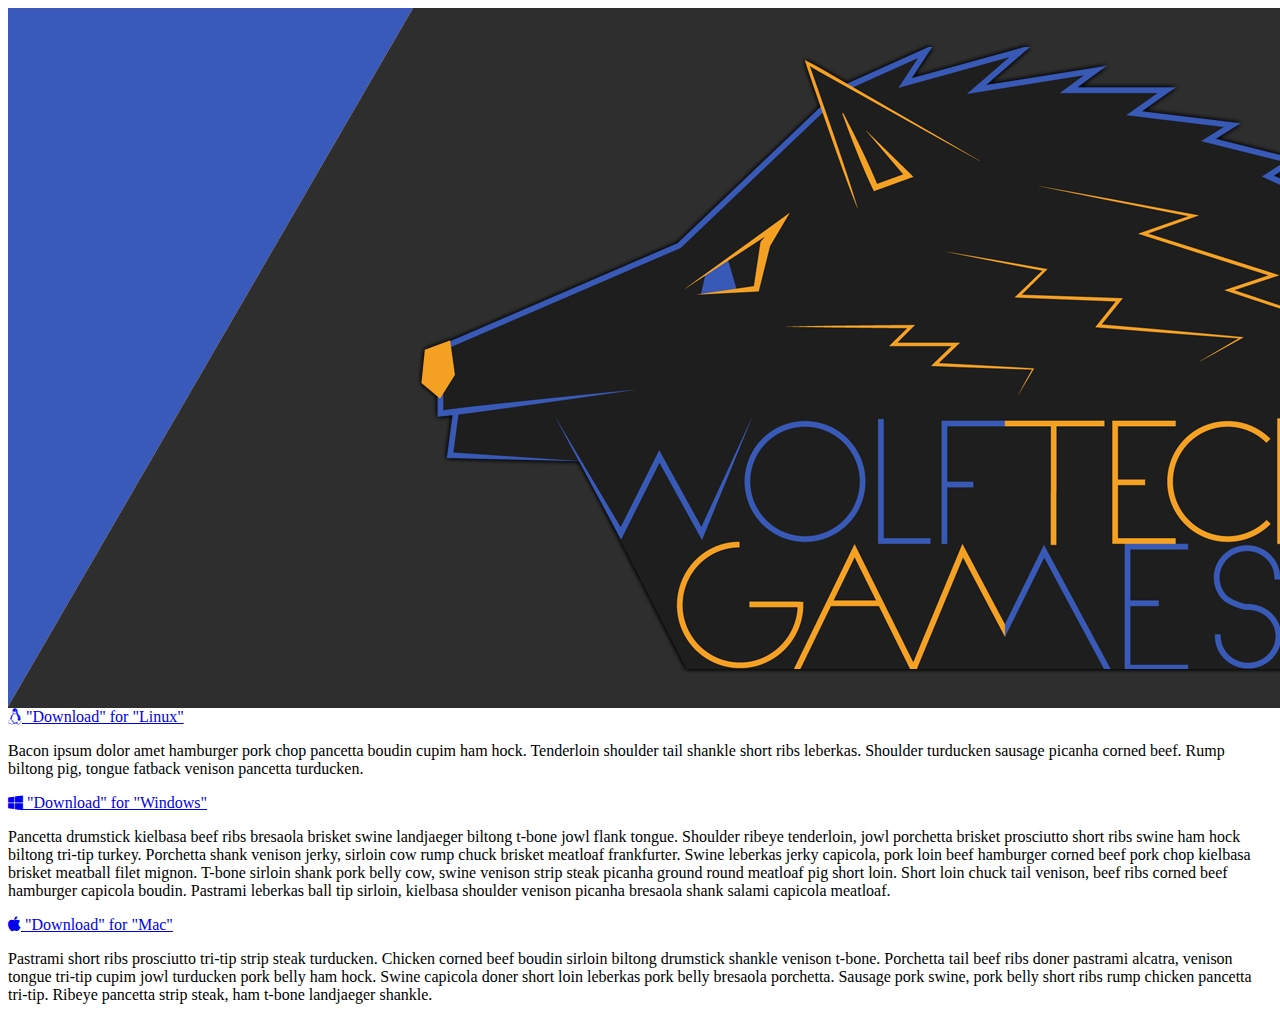
==== beta/index.html @ 6340a063 "Beta test 1" ====
<html>
    <head>
        <title>
            Wolftech Games
        </title> 
        <!-- Imports pure.css Stylesheets -->
        <link rel="stylesheet" href="stylesheet.css" />
        <!--[if lte IE 8]>
        <link rel="stylesheet" href="http://yui.yahooapis.com/pure/0.6.0/grids-responsive-old-ie-min.css">
        <![endif]-->
        <!--[if gt IE 8]><!-->
        <link rel="stylesheet" href="http://yui.yahooapis.com/pure/0.6.0/grids-responsive-min.css"/>
        <!--<![endif]-->
        <meta name="viewport" content="width=device-width, initial-scale=1"/>
        <link rel="stylesheet" href="//maxcdn.bootstrapcdn.com/font-awesome/4.3.0/css/font-awesome.min.css">
        <link rel="stylesheet" href="http://yui.yahooapis.com/pure/0.6.0/pure-min.css"/>
    </head>
    
    <body>
        <img class="pure-img" src="img/BANNER.png" alt="Wolftech Games"/>
        <div class="pure-g">
            <div class="pure-u-1-5 pure-u-md-1-5">
                <a class="pure-button pure-button-primary" href="#">
                    <i class="fa fa-linux fa-spin"></i>
                    "Download" for "Linux"
                </a>
                <p>
                    Bacon ipsum dolor amet hamburger pork chop pancetta boudin cupim ham hock. Tenderloin shoulder tail shankle short ribs leberkas. 
                    Shoulder turducken sausage picanha corned beef. Rump biltong pig, tongue fatback venison pancetta turducken.
                </p>
            </div>
            <div class="pure-u-5-8 pure-u-md-5-8">
                <a class="pure-button pure-button-primary" href="#">
                    <i class="fa fa-windows fa-spin"></i>
                    "Download" for "Windows"
                </a>
                <p>
                    Pancetta drumstick kielbasa beef ribs bresaola brisket swine landjaeger biltong t-bone jowl flank tongue. 
                    Shoulder ribeye tenderloin, jowl porchetta brisket prosciutto short ribs swine ham hock biltong tri-tip turkey. 
                    Porchetta shank venison jerky, sirloin cow rump chuck brisket meatloaf frankfurter. Swine leberkas jerky capicola, pork loin beef 
                    hamburger corned beef pork chop kielbasa brisket meatball filet mignon. T-bone sirloin shank pork belly cow, swine venison strip steak 
                    picanha ground round meatloaf pig short loin. Short loin chuck tail venison, beef ribs corned beef hamburger capicola boudin. Pastrami 
                    leberkas ball tip sirloin, kielbasa shoulder venison picanha bresaola shank salami capicola meatloaf.
                </p>
            </div>
            <div class="pure-u-3-24 pure-u-md-3-24">
                <a class="pure-button pure-button-primary" href="#">
                    <i class="fa fa-apple fa-spin"></i>
                    "Download" for "Mac"
                </a>        
                <p>
                    Pastrami short ribs prosciutto tri-tip strip steak turducken. Chicken corned beef boudin sirloin biltong 
                    drumstick shankle venison t-bone. 
                    Porchetta tail beef ribs doner pastrami alcatra, venison tongue tri-tip cupim jowl turducken pork belly ham hock. Swine capicola doner 
                    short loin leberkas pork belly bresaola porchetta. Sausage pork swine, pork belly short ribs rump chicken pancetta tri-tip. Ribeye
                    pancetta strip steak, ham t-bone landjaeger shankle.
                </p>
            </div>
        </div>
    </body>
</html>
---- beta/stylesheet.css ----
.borderless {
    padding: 0em;
    margin: 0em;
    border: 0em;
}
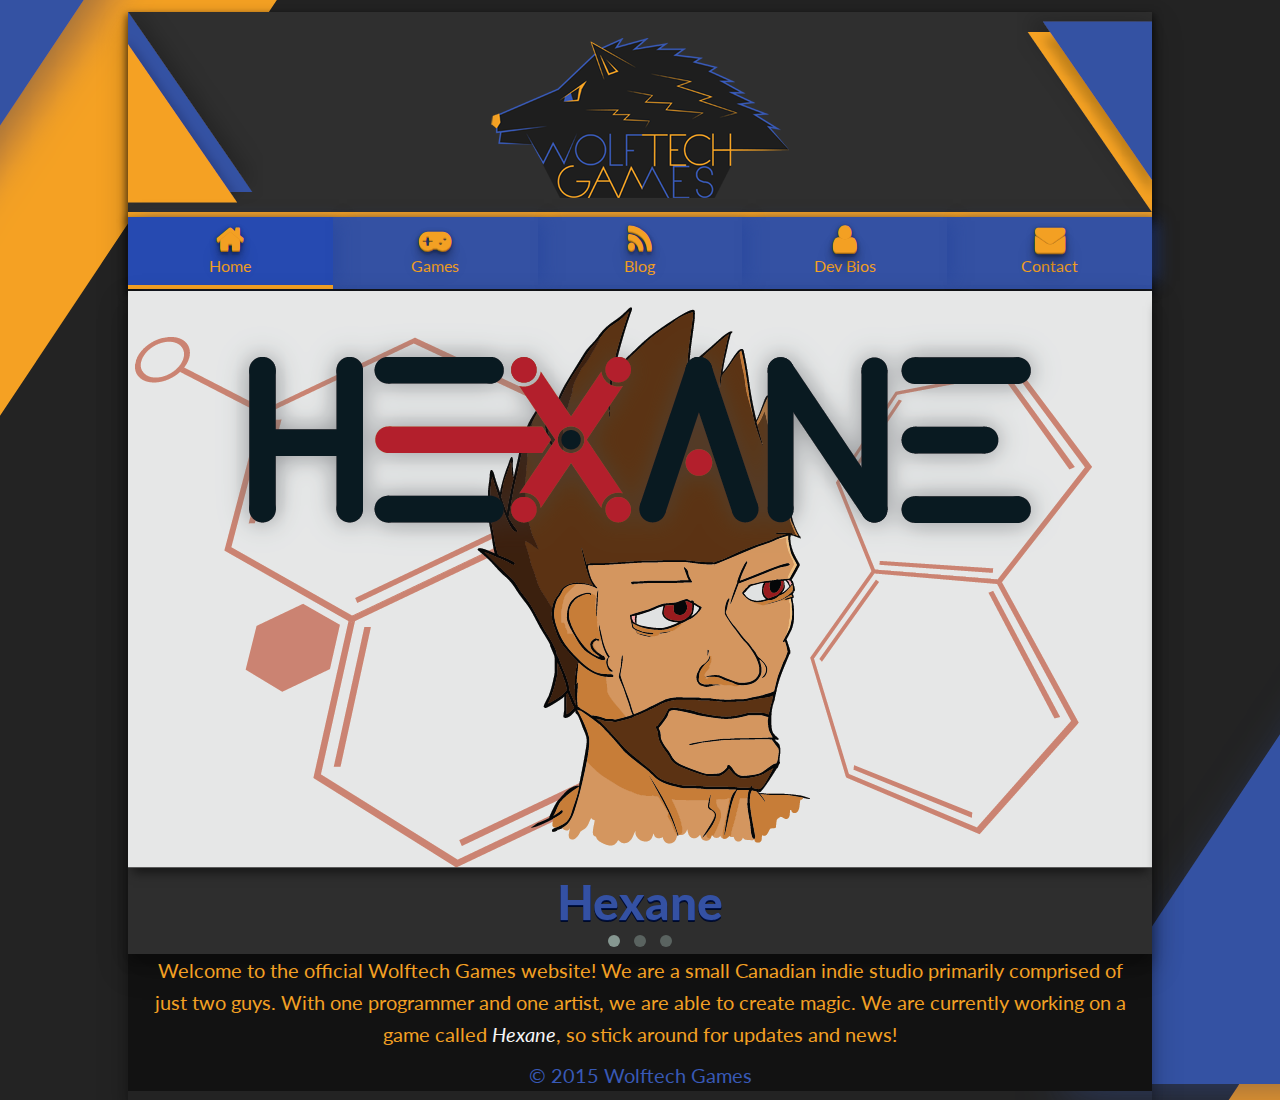
==== commit e7743e94: "Final Site [August 23rd]" ====
--- a/beta/index.html
+++ b/beta/index.html
@@ -1,61 +1,120 @@
-<html>
+<!doctype html>
+<html class="no-js" lang="en">
+    
     <head>
-        <title>
-            Wolftech Games
-        </title> 
-        <!-- Imports pure.css Stylesheets -->
-        <link rel="stylesheet" href="stylesheet.css" />
-        <!--[if lte IE 8]>
-        <link rel="stylesheet" href="http://yui.yahooapis.com/pure/0.6.0/grids-responsive-old-ie-min.css">
-        <![endif]-->
-        <!--[if gt IE 8]><!-->
-        <link rel="stylesheet" href="http://yui.yahooapis.com/pure/0.6.0/grids-responsive-min.css"/>
-        <!--<![endif]-->
-        <meta name="viewport" content="width=device-width, initial-scale=1"/>
-        <link rel="stylesheet" href="//maxcdn.bootstrapcdn.com/font-awesome/4.3.0/css/font-awesome.min.css">
-        <link rel="stylesheet" href="http://yui.yahooapis.com/pure/0.6.0/pure-min.css"/>
+      <meta charset="utf-8" />
+      <title>WolfTech Games | Home</title>
+      <link rel="stylesheet" href="css/foundation.css" />
+      <link rel="stylesheet" href="css/stylesheet.css" />
+      <link rel="stylesheet" href="css/owl.carousel.css" />
+      <link rel="stylesheet" href="css/owl.theme.css" />
+      <meta name="viewport" content="width=device-width, initial-scale=1"/>
+      <link rel="stylesheet" href="font-awesome-4.3.0/css/font-awesome.min.css">
+      <link href='http://fonts.googleapis.com/css?family=Lato:400,900' rel='stylesheet' type='text/css'>
+      <!--favicon-->
+      <link rel="icon" type="image/png" href="img/favicon.png">
     </head>
-    
+
     <body>
-        <img class="pure-img" src="img/BANNER.png" alt="Wolftech Games"/>
-        <div class="pure-g">
-            <div class="pure-u-1-5 pure-u-md-1-5">
-                <a class="pure-button pure-button-primary" href="#">
-                    <i class="fa fa-linux fa-spin"></i>
-                    "Download" for "Linux"
-                </a>
-                <p>
-                    Bacon ipsum dolor amet hamburger pork chop pancetta boudin cupim ham hock. Tenderloin shoulder tail shankle short ribs leberkas. 
-                    Shoulder turducken sausage picanha corned beef. Rump biltong pig, tongue fatback venison pancetta turducken.
-                </p>
-            </div>
-            <div class="pure-u-5-8 pure-u-md-5-8">
-                <a class="pure-button pure-button-primary" href="#">
-                    <i class="fa fa-windows fa-spin"></i>
-                    "Download" for "Windows"
-                </a>
-                <p>
-                    Pancetta drumstick kielbasa beef ribs bresaola brisket swine landjaeger biltong t-bone jowl flank tongue. 
-                    Shoulder ribeye tenderloin, jowl porchetta brisket prosciutto short ribs swine ham hock biltong tri-tip turkey. 
-                    Porchetta shank venison jerky, sirloin cow rump chuck brisket meatloaf frankfurter. Swine leberkas jerky capicola, pork loin beef 
-                    hamburger corned beef pork chop kielbasa brisket meatball filet mignon. T-bone sirloin shank pork belly cow, swine venison strip steak 
-                    picanha ground round meatloaf pig short loin. Short loin chuck tail venison, beef ribs corned beef hamburger capicola boudin. Pastrami 
-                    leberkas ball tip sirloin, kielbasa shoulder venison picanha bresaola shank salami capicola meatloaf.
-                </p>
-            </div>
-            <div class="pure-u-3-24 pure-u-md-3-24">
-                <a class="pure-button pure-button-primary" href="#">
-                    <i class="fa fa-apple fa-spin"></i>
-                    "Download" for "Mac"
-                </a>        
-                <p>
-                    Pastrami short ribs prosciutto tri-tip strip steak turducken. Chicken corned beef boudin sirloin biltong 
-                    drumstick shankle venison t-bone. 
-                    Porchetta tail beef ribs doner pastrami alcatra, venison tongue tri-tip cupim jowl turducken pork belly ham hock. Swine capicola doner 
-                    short loin leberkas pork belly bresaola porchetta. Sausage pork swine, pork belly short ribs rump chicken pancetta tri-tip. Ribeye
-                    pancetta strip steak, ham t-bone landjaeger shankle.
-                </p>
+        <div class="row small-collapse main-page">
+            <!-- Everything is in one row, which has a max width of 1024px -->
+            <!-- Screens larger than 1024px will show the background image behind the content -->
+            <div class="small-12 small-centered columns">
+                <!-- Header + Logo -->
+                <div id="header" class="row">
+                    <img src="img/banner-bars-01.png" id="banner-bars-left" class="small-hide">
+                    <img src="img/banner-bars-02.png" id="banner-bars-right" class="small-hide">
+                    <a>
+                        <img src="img/wolftechlogosmall.png" alt="Wolftech Games" id="logo">
+                    </a>
+                </div>
+                <!--NavBar-->
+                <div class="icon-bar five-up borderless" id="navbar">
+                    <a class="item navbar-currentpage" tabindex="0">
+                        <i class="fa fa-home "></i>
+                        <label>Home</label>
+                    </a>
+                    <a class="item" tabindex="0" href="games">
+                        <i class="fa fa-gamepad"></i>
+                        <label>Games</label>
+                    </a>
+                    <a class="item" tabindex="0" href="http://blog.wolftechgames.com/">
+                        <i class="fa fa-rss"></i>
+                        <label>Blog</label>
+                    </a>
+                    <a class="item" tabindex="0" href="bios">
+                        <i class="fa fa-user"></i>
+                        <label>Dev Bios</label>
+                    </a>
+                    <a class="item" tabindex="0" href="contact">
+                        <i class="fa fa-envelope"></i>
+                        <label>Contact</label>
+                    </a>
+                </div>
+                <!-- Carousel -->
+                <div id="carousel">
+                    <div id="owl" class="owl-carousel owl-theme">
+                        <div class="item">
+                            <a href="games/hexane/">
+                                <img src="img/hexane-1024.png" class="borderless" >
+                                <h1 class="borderless">
+                                    Hexane
+                                </h1>
+                            </a>
+                            
+                        </div>
+                        <div class="item">
+                            <a href="http://blog.wolftechgames.com">
+                                <img src="img/Blog-Pic.png" class="borderless">
+                                <h1 class="borderless">
+                                    Check out our blog!
+                                </h1>
+                            </a>
+                        </div>
+                        <div class="item">
+                            <a href="bios">
+                                <img src="img/seby-v-stew.png" class="borderless">
+                                <h1 class="borderless">
+                                   Meet the Crew
+                                </h1>
+                            </a>
+                        </div>
+                    </div>
+                </div>
+                <!--Content -->
+                <div id="content">
+                    <div class="row medium-no-collapse">
+                        <div class="medium-12 columns" id="about-wtg">
+                            <p>
+                                Welcome to the official Wolftech Games website! 
+                                We are a small Canadian indie studio
+                                primarily comprised of just two guys. 
+                                With one programmer and one artist,
+                                we are able to create magic. 
+                                We are currently working on a game called
+                                <em>Hexane</em>, so stick around
+                                for updates and news!
+                            </p>
+                        </div>
+                        <!--
+                            If more content is required,
+                            Divide this row into 8/4 columns and add stuff here.
+                        -->
+                    </div>
+                    <p id = "copyright">&copy; 2015 Wolftech Games</p>
+                </div>
             </div>
         </div>
+        
+        <!-- FOUNDATION SCRIPTS -->
+        <script src="js/vendor/modernizr.js"></script>
+        <script src="js/vendor/jquery.js"></script>
+        <script src="js/foundation.min.js"></script>
+        <script>$(document).foundation();</script>
+        <script src="jquery-1.11.3.js"></script>
+        <!-- OWL CAROUSEL SCRIPTS -->
+        <script type="text/javascript" src="js/carousel.js"></script>
+        <script src="js/owl.carousel.js"></script>
     </body>
-</html>+    
+</html>
--- a/beta/css/stylesheet.css
+++ b/beta/css/stylesheet.css
@@ -0,0 +1,514 @@
+/******************************
+**********GENERAL CSS**********
+******************************/
+
+/* general class for borderless elements*/
+.borderless {
+    padding: 0em;
+    margin: 0em;
+    border: 0em;
+}
+
+/*refers to the block the page's content is located on */
+.main-page{
+    margin-top: 0.75em;
+    margin-bottom: 2em;
+}
+
+/* default settings for elements, */
+/* also contains background image */
+body {
+    background-color: #232323;
+    color: #f3a023;
+    padding: 0;
+    margin: 0;
+    font-family: 'Lato', sans-serif;
+    font-weight: normal;
+    font-style: normal;
+    line-height: 1;
+    position: relative;
+    cursor: default;
+}
+
+/* header text in carousel */
+h1 {
+    color: #3451a3;
+    font-family: 'Lato', sans-serif;
+    font-size: 3em;
+    font-weight: 900;
+    text-align: center;
+    margin-bottom: 0;
+    text-shadow: 0 1px 0 #001348,
+                 0 2px 0 #000a27;
+}
+
+/*Sub Headers */
+h3 {
+    color: whitesmoke;
+    font-family: 'Lato', sans-serif;
+    font-size: 1.75em;
+    font-weight: 900;
+    text-align: center;
+    text-shadow: 0 1px 0 #acacac,
+                 0 2px 0 #464646;
+}
+
+a {
+    color: #3451a3;
+}
+
+a:hover {
+    color: #577ce6;
+}
+
+/******************************
+**********Specific CSS*********
+******************************/
+
+/* header bar, containing logo at top of page */
+#header {
+    background-color: #2f2f2f;
+    border-bottom: 0.313em solid #f3a023;
+    -webkit-box-shadow: 0px 4px 7px 2px rgba(0,0,0,0.5);
+    -moz-box-shadow: 0px 4px 7px 2px rgba(0,0,0,0.5);
+    box-shadow: 0px 4px 7px 2px rgba(0,0,0,0.5);
+}
+
+#banner-bars-left {
+    display: block;
+    float: left;
+}
+
+#banner-bars-right {
+    display: block;
+    float: right;
+}
+
+/* displays the logo */
+#logo{
+    display: block;
+    margin: auto auto auto auto;
+    border: auto auto auto auto;
+    padding-top: 2.5%;
+}
+
+/* the base navbar and background */
+#navbar{
+    background: #3451a3;
+    -webkit-box-shadow: 0px 4px 7px 2px rgba(0,0,0,0.5);
+    -moz-box-shadow: 0px 4px 7px 2px rgba(0,0,0,0.5);
+    box-shadow: 0px 4px 7px 2px rgba(0,0,0,0.5);
+}
+
+/* the buttons on the navbar */
+#navbar .item{
+    padding-top: 0.4em;
+    padding-bottom: 0.4em;
+    -webkit-box-shadow: 10px 0 15px -4px rgba(36, 67, 155, 0.5);
+    -moz-box-shadow: 10px 0 15px -4px rgba(36, 67, 155, 0.5);
+    box-shadow: 10px 0 15px -4px rgba(36, 67, 155, 0.5);
+}
+#navbar .item:hover{
+    background: #4872E9;
+}
+
+/* images + text on navbar buttons */
+#navbar .item *{
+    color: #f3a023;
+}
+
+/* just images on navbar */
+/* contains code for 3d shadows */
+#navbar .item i{
+    text-shadow: 0 1px 0 #F5A123,
+               0 2px 0 #D98F1F,
+               0 3px 0 #9A6516,
+               0 6px 1px rgba(0,0,0,.1),
+               0 0 5px rgba(0,0,0,.1),
+               0 1px 3px rgba(0,0,0,.3),
+               0 3px 5px rgba(0,0,0,.2),
+               0 5px 10px rgba(0,0,0,.25),
+               0 10px 10px rgba(0,0,0,.2),
+               0 20px 20px rgba(0,0,0,.15);
+}
+
+/* marks the current page on the navbar */
+.navbar-currentpage{
+    background: #264ab1;
+    border-bottom: 4px solid #F5A123;
+}
+
+/* carousel images */
+#owl .item img{
+    display: block;
+    width: 100%;
+    height: auto;
+    -webkit-box-shadow: 0px 10px 10px -5px rgba(0,0,0,0.5);
+    -moz-box-shadow: 0px 10px 10px -5px rgba(0,0,0,0.5);
+    box-shadow: 0px 10px 10px -5px rgba(0,0,0,0.5);
+}
+
+/*carousel*/
+#owl{
+    background: #2e2e2e;
+    -webkit-box-shadow: 0 14px 28px rgba(0,0,0,0.25), 0 10px 10px rgba(0,0,0,0.22);
+    -moz-box-shadow: 0 14px 28px rgba(0,0,0,0.25), 0 10px 10px rgba(0,0,0,0.22);
+    box-shadow: 0 14px 28px rgba(0,0,0,0.25), 0 10px 10px rgba(0,0,0,0.22);
+}
+
+/* content portion of webpages (under navbar/carousel) */
+#content{
+    text-align: center;
+    background: #121212;
+    margin-bottom: 0;
+    padding-bottom: 0;
+}
+
+/* adds right-hand divider to columns */
+.divider {
+    border-right: 2px solid whitesmoke;
+    margin-right:-0.625em; /* size of gutter */
+    padding-right:0.625em; /* size of gutter */
+}
+
+/* styles for the copyright clause at the bottom of every webpage */
+#copyright {
+    margin: 0.45em;
+    font-size: 1em;
+    color: #3859b6;
+}
+
+/* changes highlighted or emphasized text to white */
+em {
+    color: whitesmoke;
+}
+
+#about-wtg *{
+    margin: auto 0 auto 0;
+}
+
+/************************************************************************/
+
+/**GAMES page only**/
+#upcoming-games{
+    background: #f3a023;
+    padding-bottom: 1em;
+    margin-bottom: 0;
+}
+
+#legacy-games{
+    background: #3e3e3e;
+    padding-bottom: 1em;
+    margin-top: 0;
+    vertical-align: top;
+}
+
+#upcoming-games img{
+    box-shadow: 0 10px 20px rgba(0,0,0,0.19), 0 6px 6px rgba(0,0,0,0.23);
+}
+
+/**DEV BIOS page only**/
+.bio-portrait{
+    border-radius: 50%;
+    width: 12.5em;
+    height: 12.5em;
+}
+
+/**CONTACT page only**/
+#contact-info{
+    color: whitesmoke;
+    font-size: 1.25em;
+    background: #333333
+}
+
+#contact-info a{
+    color: #f3a023;
+    text-decoration: none;
+}
+
+#contact-info a:hover{
+    color: #ffbe5d;
+    text-decoration: underline;
+}
+
+#contact-info i{
+    color: #388aea;    
+}
+
+#email-header{
+    font-size: 1.5em;
+    color: whitesmoke;
+}
+
+.email{
+    color: #3859b6;
+}
+
+#mc_embed_signup{
+    position: relative;
+    display: block;
+    background:#333333;
+    padding: 0.625em;
+    height: 420px;
+    border: 1px solid #444444;
+    border-radius: 5px;
+}
+
+#mc_embed_signup .email {
+    display: block;
+    margin-right: auto;
+    margin-left: auto;
+    width: 75%
+    border: 1px solid #999;
+    text-align: center;
+    color: #3451a3;
+    font-size:1.125em;
+    -moz-box-sizing:    border-box;
+    -webkit-box-sizing: border-box;
+    box-sizing:         border-box;
+}
+
+#mc-embedded-subscribe-form{
+    display: absolute;
+    border-top: 1px solid #000;
+    border-bottom: 1px solid #000;
+    position: relative;
+}
+
+#mc_embed_signup .email:focus {
+    border-color: #333;
+}
+
+#mc_embed_signup .button {
+    font-size: 0.8em;
+    font-weight: bold;
+    color: #fff;
+    cursor: pointer;
+    border: 0;
+    border-radius: 0.625em;
+    background: #3451a3;
+    margin-top: 0em;
+    padding-top: .75em;
+    padding-bottom: .75em;
+}
+
+#unsubcribe{
+    font-size: 1em !important; 
+    color: #687ebf !important;
+    margin-top: -0.75em;
+    margin-bottom: 0.75em;
+    display: block;
+}
+
+#unsubscribe:hover{
+    color: #3c5cba !important;
+}
+
+/******************************************
+*************| MEDIA QUERIES |*************
+******************************************/
+
+
+/****************
+Tiny Screens
+****************/
+@media only screen and (max-width: 20em) { /* max-width 320px, mobile-only styles*/
+    body{
+        background-color: #121212;
+    }
+    
+    h1{
+        font-size: 1.35em;
+    }
+    
+    h3{
+        font-size: 1.0125em;    
+    }
+    
+    #navbar .item label{
+        display: none;
+    }
+    
+    #navbar .item i{
+        display: block;
+        margin-left: -100%;
+        margin-right: -100%;
+        padding-bottom: 0.235em;    
+    }
+    
+    #owl br{
+        display: none;
+    }
+    
+    .divider {
+        border: none;
+    }
+    
+    .small-hide{
+        display: none !important;
+    }
+    
+    .main-page{
+        margin: 0;
+    }
+    
+    #contact-info{
+        font-size:1em;    
+    }
+    
+    #email-header{
+        font-size: 1em;
+    }
+    
+    #mc_embed_signup{
+        margin-top:0.25em;
+        height: auto;    
+    }
+    
+    #mc-embedded-subscribe-form{
+        margin: auto;
+        border: none;
+    }
+}
+
+/****************
+Small Screens
+****************/
+@media only screen and (min-width: 20.063em) and (max-width: 40em) { /* min-width 321px and max-width 640px*/    
+    body{
+        background-color: #121212;
+    }
+    
+    h1{
+        font-size: 2em;
+    }
+    
+    h3{
+        font-size: 1.5em;    
+    }
+    
+    #navbar .item label{
+        display: none;
+    }
+    
+    #navbar .item i{
+        padding-bottom: 0.235em;    
+    }
+    #owl br{
+        display: none;
+    }
+    
+    .divider {
+        border: none;
+    }
+    
+    .small-hide{
+        display: none !important;
+    }
+    
+    .main-page{
+        margin: 0;
+    }
+    
+    #mc_embed_signup{
+        margin-top:0.25em;
+        height: auto;
+        max-width: 520px;
+        margin-left: auto;
+        margin-right: auto;
+    }
+    
+    #mc-embedded-subscribe-form{
+        margin: auto;
+        border: none;
+    }
+} 
+
+/****************
+Medium Screens
+****************/
+@media only screen and (min-width: 40.063em) and (max-width: 64em) { /* min-width 641px and max-width 1024px*/
+    body{
+        background-color: #121212;
+    }
+    
+    #content p{
+        font-size: 1.25em;    
+    }
+    .main-page{
+        margin: 0;
+    }
+    #mc-embedded-subscribe-form{
+        top: 50%;
+        transform: translateY(-50%);
+    }
+}
+/****************
+Large Screens
+****************/
+@media only screen and (min-width: 64.063em) and (max-width: 90em) { /* min-width 1025px and max-width 1440px*/
+    body{
+        background-image:url(../img/background.png);
+        background-position: center;
+        background-repeat: repeat-x;
+        background-attachment: fixed;
+    }
+    #content p{
+        font-size: 1.25em;    
+    }
+    .main-page{
+        -webkit-box-shadow: 0 14px 28px rgba(0,0,0,0.25), 0 10px 10px rgba(0,0,0,0.22);
+        -moz-box-shadow: 0 14px 28px rgba(0,0,0,0.25), 0 10px 10px rgba(0,0,0,0.22);
+        box-shadow: 0 14px 28px rgba(0,0,0,0.25), 0 10px 10px rgba(0,0,0,0.22);
+    }
+    #mc-embedded-subscribe-form{
+        top: 50%;
+        transform: translateY(-50%);
+    }
+}
+/****************
+X-Large Screens
+****************/
+@media only screen and (min-width: 90.063em) and (max-width: 120em) { /* min-width 1441px and max-width 1920px*/
+    body{
+        background-image:url(../img/background.png);
+        background-position: center;
+        background-repeat: repeat-x;
+        background-attachment: fixed;
+    }
+    #content p{
+        font-size: 1.25em;    
+    }
+    .main-page{
+        -webkit-box-shadow: 0 14px 28px rgba(0,0,0,0.25), 0 10px 10px rgba(0,0,0,0.22);
+        -moz-box-shadow: 0 14px 28px rgba(0,0,0,0.25), 0 10px 10px rgba(0,0,0,0.22);
+        box-shadow: 0 14px 28px rgba(0,0,0,0.25), 0 10px 10px rgba(0,0,0,0.22);
+    }
+    #mc-embedded-subscribe-form{
+        top: 50%;
+        transform: translateY(-50%);
+    }
+}
+/****************
+HD Screens
+****************/
+@media only screen and (min-width: 120.063em) { /* min-width 1921px */
+    body{
+        background-image:url(../img/background.png);
+        background-position: center;
+        background-repeat: repeat-x;
+        background-attachment: fixed;
+    }
+    #content p{
+        font-size: 1.25em;    
+    }
+    .main-page{
+        -webkit-box-shadow: 0 14px 28px rgba(0,0,0,0.25), 0 10px 10px rgba(0,0,0,0.22);
+        -moz-box-shadow: 0 14px 28px rgba(0,0,0,0.25), 0 10px 10px rgba(0,0,0,0.22);
+        box-shadow: 0 14px 28px rgba(0,0,0,0.25), 0 10px 10px rgba(0,0,0,0.22);
+    }
+    #mc-embedded-subscribe-form{
+        top: 50%;
+        transform: translateY(-50%);
+    }
+}